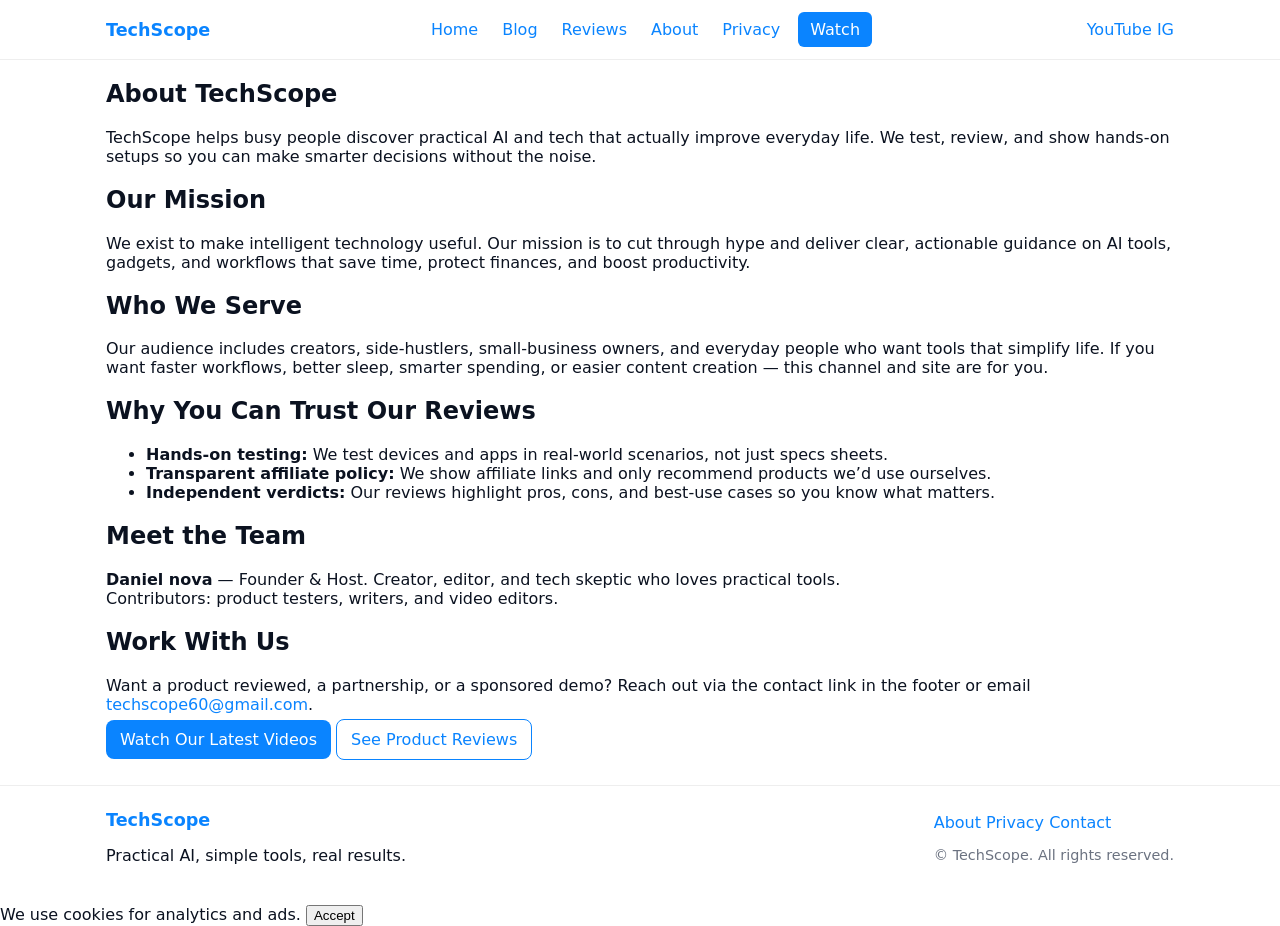
==== about.html @ 2de4ad94 "Add files via upload" ====
<!doctype html>
<html lang="en">
<head>
  <meta charset="utf-8" />
  <meta name="viewport" content="width=device-width,initial-scale=1" />
  <title>About — TechScope</title>
  <meta name="description" content="About TechScope — mission, audience, and why you can trust our AI and tech reviews." />
  <link rel="stylesheet" href="styles.css" />
</head>
<body>
  <header class="site-header">
    <div class="wrap">
      <a class="brand" href="index.html">TechScope</a>
      <nav class="main-nav" id="main-nav">
        <a href="index.html">Home</a>
        <a href="#blog">Blog</a>
        <a href="#reviews">Reviews</a>
        <a href="about.html">About</a>
        <a href="privacy.html">Privacy</a>
        <a href="#watch" class="cta">Watch</a>
      </nav>
      <div class="social-icons">
        <a href="#" class="icon yt">YouTube</a>
        <a href="#" class="icon ig">IG</a>
        <button id="menuToggle2" class="menu-toggle">☰</button>
      </div>
    </div>
  </header>

  <main class="wrap content">
    <article class="about">
      <h1>About TechScope</h1>
      <p class="lede">TechScope helps busy people discover practical AI and tech that actually improve everyday life. We test, review, and show hands-on setups so you can make smarter decisions without the noise.</p>

      <h2>Our Mission</h2>
      <p>We exist to make intelligent technology useful. Our mission is to cut through hype and deliver clear, actionable guidance on AI tools, gadgets, and workflows that save time, protect finances, and boost productivity.</p>

      <h2>Who We Serve</h2>
      <p>Our audience includes creators, side-hustlers, small-business owners, and everyday people who want tools that simplify life. If you want faster workflows, better sleep, smarter spending, or easier content creation — this channel and site are for you.</p>

      <h2>Why You Can Trust Our Reviews</h2>
      <ul>
        <li><strong>Hands-on testing:</strong> We test devices and apps in real-world scenarios, not just specs sheets.</li>
        <li><strong>Transparent affiliate policy:</strong> We show affiliate links and only recommend products we’d use ourselves.</li>
        <li><strong>Independent verdicts:</strong> Our reviews highlight pros, cons, and best-use cases so you know what matters.</li>
      </ul>

      <h2>Meet the Team</h2>
      <p><strong>Daniel nova</strong> — Founder & Host. Creator, editor, and tech skeptic who loves practical tools. <br />
      Contributors: product testers, writers, and video editors.</p>

      <h2>Work With Us</h2>
      <p>Want a product reviewed, a partnership, or a sponsored demo? Reach out via the contact link in the footer or email <a href="mailto:techscope60@gmail.com">techscope60@gmail.com</a>.</p>

      <div class="cta-block">
        <a class="btn" href="https://youtu.be/22xozVf1bE0?si=DqIwPUyCSebJTLYo">Watch Our Latest Videos</a>
        <a class="btn outline" href="index.html#reviews">See Product Reviews</a>
      </div>
    </article>
  </main>

  <footer class="site-footer">
    <div class="wrap footer-inner">
      <div class="footer-left">
        <a class="brand" href="index.html">TechScope</a>
        <p>Practical AI, simple tools, real results.</p>
      </div>
      <div class="footer-right">
        <nav>
          <a href="about.html">About</a>
          <a href="privacy.html">Privacy</a>
          <a href="#">Contact</a>
        </nav>
        <p class="legal">© <span id="year2"></span> TechScope. All rights reserved.</p>
      </div>
    </div>
  </footer>

  <script src="script.js"></script>
</body>
</html>
---- styles.css ----
:root{
  --bg:#ffffff; --text:#0b1220; --accent:#0a84ff; --muted:#6b7280; --max:1100px;
  --radius:10px; --gap:16px; font-family: Inter, system-ui, -apple-system, "Segoe UI", Roboto, "Helvetica Neue", Arial;
}
*{box-sizing:border-box}
html,body{height:100%;margin:0;color:var(--text);background:var(--bg);-webkit-font-smoothing:antialiased}

/* Page background image with subtle overlay for readability */
body {
  position:relative;
  background-color: var(--bg); /* fallback */
}

/* use a fixed pseudo-element so content keeps its stacking context */
body::before{
  content: "";
  position: fixed;
  inset: 0;
  z-index: -1;
  background-image: linear-gradient(rgba(255,255,255,0.55), rgba(255,255,255,0.55)), url('images/bg.jpg');
  background-size: cover;
  background-position: center;
  background-repeat: no-repeat;
  -webkit-background-size: cover;
  will-change: transform;
  pointer-events: none;
}

/* reduce motion / avoid parallax on mobile */
@media (max-width: 800px){
  body::before{
    background-attachment: scroll;
    background-position: center top;
    background-image: linear-gradient(rgba(255,255,255,0.65), rgba(255,255,255,0.65)), url('images/bg.jpg');
  }
}

/* Respect reduced motion preference */
@media (prefers-reduced-motion: reduce){
  body::before { will-change: auto; }
}

.wrap{max-width:var(--max);margin:0 auto;padding:0 16px}
a{color:var(--accent);text-decoration:none}
.brand{font-weight:700;font-size:1.1rem}
.site-header{border-bottom:1px solid #eee;background:#fff;position:sticky;top:0;z-index:50}
.site-header .wrap{display:flex;align-items:center;justify-content:space-between;padding:12px 16px}
.main-nav{display:flex;gap:12px;align-items:center}
.main-nav a{padding:8px 6px;border-radius:6px}
.main-nav a.cta{background:var(--accent);color:#fff;padding:8px 12px}
.menu-toggle{display:none;background:none;border:1px solid #ddd;padding:6px;border-radius:6px}

/* Skip link */
.skip-link{position:absolute;left:-999px;top:auto;width:1px;height:1px;overflow:hidden}
.skip-link:focus{position:static;width:auto;height:auto;padding:8px 12px;background:#000;color:#fff;border-radius:6px;left:16px;top:16px;z-index:999}

/* Hero */
.hero{padding:36px 0}
.hero-inner{display:flex;gap:24px;align-items:center}
.hero-text{flex:1}
.hero-media{flex:1}
.video-placeholder{background:#f3f4f6;border-radius:8px;height:200px;display:flex;align-items:center;justify-content:center;color:var(--muted)}

/* Hero video embed */
.video-embed{position:relative;padding-bottom:56.25%;height:0;overflow:hidden;border-radius:8px}
.video-embed iframe{position:absolute;top:0;left:0;width:100%;height:100%;border:0}

/* Sections */
.section{padding:28px 0}
.card-grid, .video-grid, .product-grid{display:grid;gap:16px}
.card-grid{grid-template-columns:repeat(auto-fit,minmax(220px,1fr))}
.video-grid{grid-template-columns:repeat(auto-fit,minmax(200px,1fr))}
.product-grid{grid-template-columns:repeat(auto-fit,minmax(220px,1fr))}

/* Subscribe */
.subscribe-form{display:flex;gap:8px;align-items:center}
.subscribe-form input[type="email"]{flex:1;padding:10px;border:1px solid #e5e7eb;border-radius:8px}
.btn{background:var(--accent);color:#fff;padding:10px 14px;border-radius:8px;border:none;cursor:pointer}
.btn.outline{background:transparent;border:1px solid var(--accent);color:var(--accent)}

/* Footer */
.site-footer{border-top:1px solid #eee;padding:24px 0;margin-top:36px}
.footer-inner{display:flex;justify-content:space-between;gap:16px;align-items:center}
.legal{color:var(--muted);font-size:0.9rem}

/* Utilities */
.visually-hidden{position:absolute!important;height:1px;width:1px;overflow:hidden;clip:rect(1px,1px,1px,1px);white-space:nowrap}
.noscript-warning{background:#fffbeb;color:#92400e;padding:12px;margin:12px;border-radius:8px}

/* Responsive */
@media (max-width:800px){
  .hero-inner{flex-direction:column}
  .main-nav{position:absolute;left:0;right:0;top:64px;background:#fff;flex-direction:column;padding:12px;display:none}
  .main-nav[data-open="true"]{display:flex}
  .menu-toggle{display:inline-block}
  .footer-inner{flex-direction:column;align-items:flex-start}
}
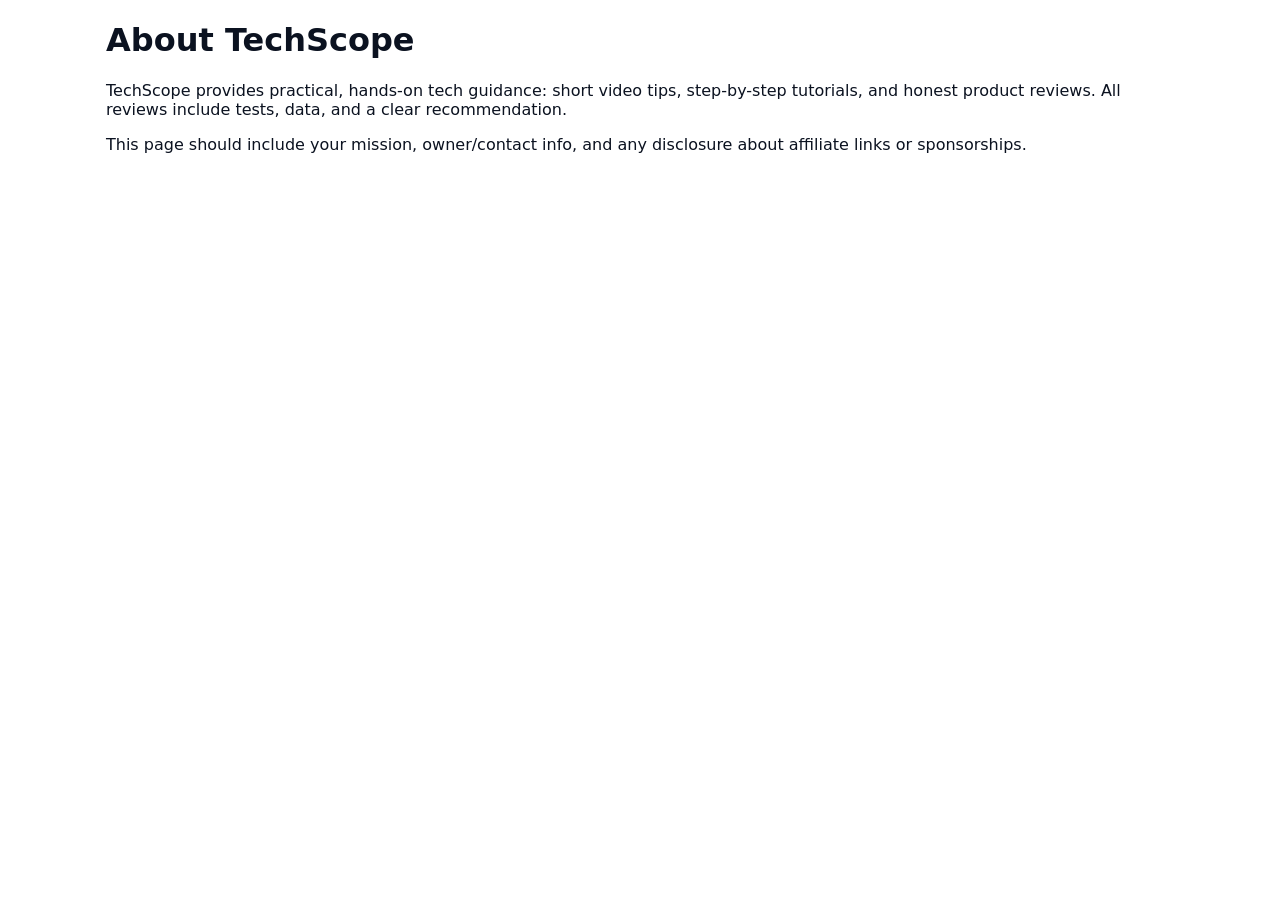
==== commit 5c75a33e: "Add files via upload" ====
--- a/about.html
+++ b/about.html
@@ -2,80 +2,15 @@
 <html lang="en">
 <head>
   <meta charset="utf-8" />
+  <title>About — TechScope</title>
   <meta name="viewport" content="width=device-width,initial-scale=1" />
-  <title>About — TechScope</title>
-  <meta name="description" content="About TechScope — mission, audience, and why you can trust our AI and tech reviews." />
   <link rel="stylesheet" href="styles.css" />
 </head>
 <body>
-  <header class="site-header">
-    <div class="wrap">
-      <a class="brand" href="index.html">TechScope</a>
-      <nav class="main-nav" id="main-nav">
-        <a href="index.html">Home</a>
-        <a href="#blog">Blog</a>
-        <a href="#reviews">Reviews</a>
-        <a href="about.html">About</a>
-        <a href="privacy.html">Privacy</a>
-        <a href="#watch" class="cta">Watch</a>
-      </nav>
-      <div class="social-icons">
-        <a href="#" class="icon yt">YouTube</a>
-        <a href="#" class="icon ig">IG</a>
-        <button id="menuToggle2" class="menu-toggle">☰</button>
-      </div>
-    </div>
-  </header>
-
-  <main class="wrap content">
-    <article class="about">
-      <h1>About TechScope</h1>
-      <p class="lede">TechScope helps busy people discover practical AI and tech that actually improve everyday life. We test, review, and show hands-on setups so you can make smarter decisions without the noise.</p>
-
-      <h2>Our Mission</h2>
-      <p>We exist to make intelligent technology useful. Our mission is to cut through hype and deliver clear, actionable guidance on AI tools, gadgets, and workflows that save time, protect finances, and boost productivity.</p>
-
-      <h2>Who We Serve</h2>
-      <p>Our audience includes creators, side-hustlers, small-business owners, and everyday people who want tools that simplify life. If you want faster workflows, better sleep, smarter spending, or easier content creation — this channel and site are for you.</p>
-
-      <h2>Why You Can Trust Our Reviews</h2>
-      <ul>
-        <li><strong>Hands-on testing:</strong> We test devices and apps in real-world scenarios, not just specs sheets.</li>
-        <li><strong>Transparent affiliate policy:</strong> We show affiliate links and only recommend products we’d use ourselves.</li>
-        <li><strong>Independent verdicts:</strong> Our reviews highlight pros, cons, and best-use cases so you know what matters.</li>
-      </ul>
-
-      <h2>Meet the Team</h2>
-      <p><strong>Daniel nova</strong> — Founder & Host. Creator, editor, and tech skeptic who loves practical tools. <br />
-      Contributors: product testers, writers, and video editors.</p>
-
-      <h2>Work With Us</h2>
-      <p>Want a product reviewed, a partnership, or a sponsored demo? Reach out via the contact link in the footer or email <a href="mailto:techscope60@gmail.com">techscope60@gmail.com</a>.</p>
-
-      <div class="cta-block">
-        <a class="btn" href="https://youtu.be/22xozVf1bE0?si=DqIwPUyCSebJTLYo">Watch Our Latest Videos</a>
-        <a class="btn outline" href="index.html#reviews">See Product Reviews</a>
-      </div>
-    </article>
+  <main class="wrap">
+    <h1>About TechScope</h1>
+    <p>TechScope provides practical, hands-on tech guidance: short video tips, step-by-step tutorials, and honest product reviews. All reviews include tests, data, and a clear recommendation.</p>
+    <p>This page should include your mission, owner/contact info, and any disclosure about affiliate links or sponsorships.</p>
   </main>
-
-  <footer class="site-footer">
-    <div class="wrap footer-inner">
-      <div class="footer-left">
-        <a class="brand" href="index.html">TechScope</a>
-        <p>Practical AI, simple tools, real results.</p>
-      </div>
-      <div class="footer-right">
-        <nav>
-          <a href="about.html">About</a>
-          <a href="privacy.html">Privacy</a>
-          <a href="#">Contact</a>
-        </nav>
-        <p class="legal">© <span id="year2"></span> TechScope. All rights reserved.</p>
-      </div>
-    </div>
-  </footer>
-
-  <script src="script.js"></script>
 </body>
 </html>
--- a/styles.css
+++ b/styles.css
@@ -61,7 +61,7 @@
 .hero-media{flex:1}
 .video-placeholder{background:#f3f4f6;border-radius:8px;height:200px;display:flex;align-items:center;justify-content:center;color:var(--muted)}
 
-/* Hero video embed */
+/* Responsive video embed */
 .video-embed{position:relative;padding-bottom:56.25%;height:0;overflow:hidden;border-radius:8px}
 .video-embed iframe{position:absolute;top:0;left:0;width:100%;height:100%;border:0}
 
@@ -95,3 +95,37 @@
   .menu-toggle{display:inline-block}
   .footer-inner{flex-direction:column;align-items:flex-start}
 }
+
+/* Cookie banner */
+.cookie-banner{position:fixed;left:16px;right:16px;bottom:14px;z-index:9999;background:linear-gradient(#ffffff,#fbfdff);box-shadow:0 6px 18px rgba(11,18,32,0.08);padding:12px;border-radius:10px;display:flex;justify-content:space-between;align-items:center;gap:12px}
+.cookie-inner{display:flex;gap:12px;align-items:center;flex-wrap:wrap}
+.btn.small{padding:6px 10px;font-size:0.9rem}
+.btn.outline.small{background:transparent;border:1px solid var(--accent);color:var(--accent)}
+/* small note for ad-slot */
+.ad-slot{min-height:90px;display:flex;align-items:center;justify-content:center;border-radius:8px;background:rgba(250,250,250,0.6);color:var(--muted);padding:12px}
+
+/* hidden helper to hide banner via JS or when consent present */
+.cookie-banner.hidden{display:none !important}
+
+/* make banner less intrusive on narrow screens */
+@media (max-width:600px){
+  .cookie-inner{flex-direction:column;align-items:flex-start}
+  .cookie-actions{width:100%;justify-content:flex-end}
+  .subscribe-row{flex-direction:column}
+}
+
+/* Article meta + content polish */
+.article-meta{color:var(--muted);font-size:0.95rem;margin:8px 0 18px;display:flex;gap:10px;align-items:center}
+.article-meta .meta-author{font-weight:600}
+.article-meta .meta-time{opacity:0.9}
+
+/* Improved focus outline for keyboard users */
+a:focus, button:focus, input:focus, textarea:focus{outline:3px solid rgba(10,132,255,0.18);outline-offset:3px}
+
+/* Article typography improvements */
+article h1{font-size:1.9rem;margin-bottom:6px}
+article p{line-height:1.65;color:var(--text);margin:0 0 14px}
+
+/* small layout for subscribe row */
+.subscribe-row{display:flex;gap:20px;align-items:flex-start;flex-wrap:wrap}
+.subscribe-yt{min-width:220px}
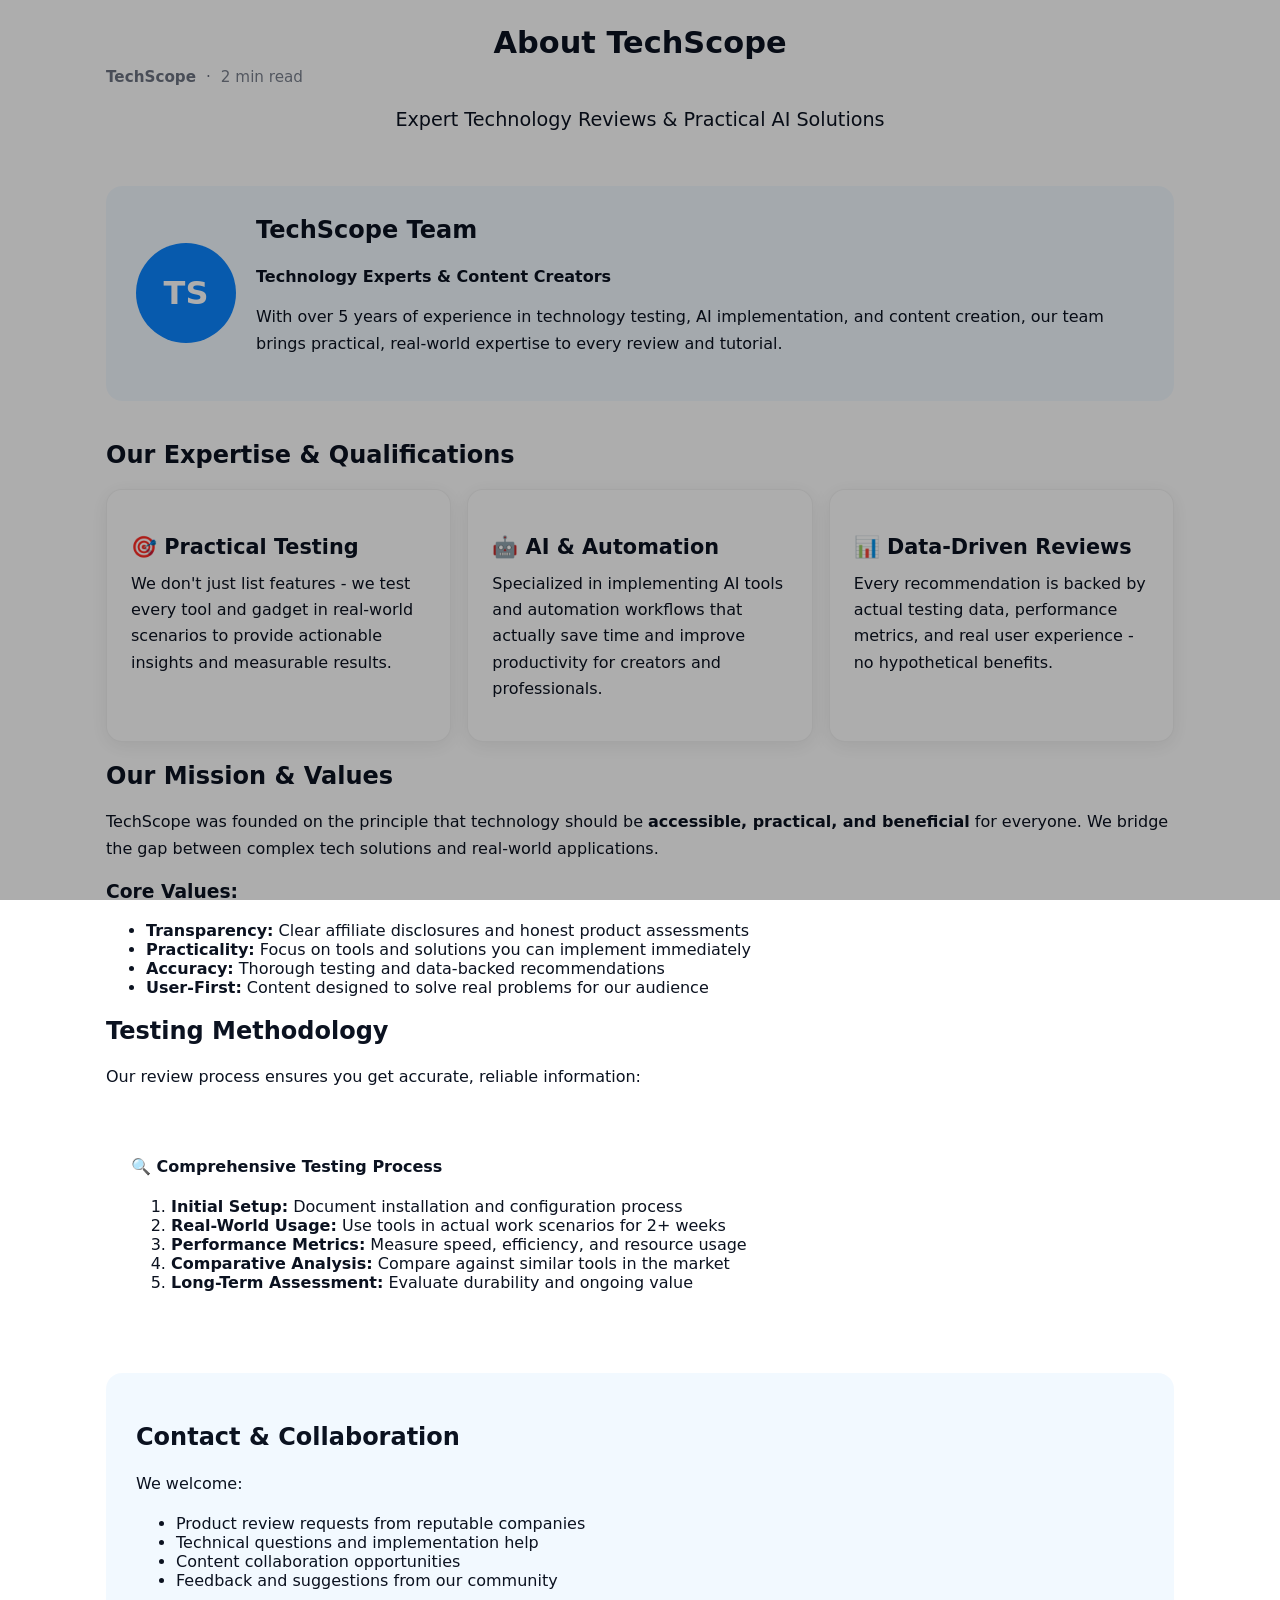
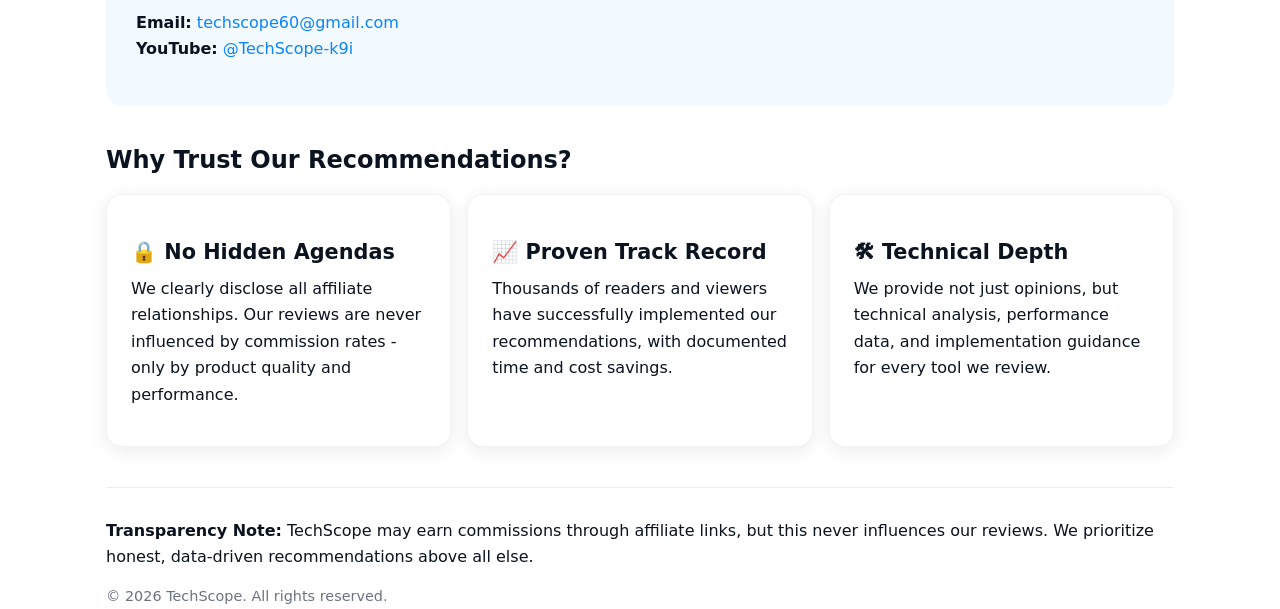
==== commit 82523047: "Add files via upload" ====
--- a/about.html
+++ b/about.html
@@ -4,13 +4,142 @@
   <meta charset="utf-8" />
   <title>About — TechScope</title>
   <meta name="viewport" content="width=device-width,initial-scale=1" />
+  <meta name="description" content="Meet the TechScope team - Experts in technology, AI tools, and practical automation solutions. Learn about our mission and expertise." />
   <link rel="stylesheet" href="styles.css" />
+  <script type="application/ld+json">
+  {
+    "@context": "https://schema.org",
+    "@type": "AboutPage",
+    "name": "About TechScope",
+    "description": "Expert technology reviews and practical AI tool guidance",
+    "publisher": {
+      "@type": "Organization",
+      "name": "TechScope",
+      "url": "https://dannynova.github.io",
+      "logo": "https://dannynova.github.io/icons/icon-192.png",
+      "sameAs": [
+        "https://www.youtube.com/@TechScope-k9i"
+      ]
+    }
+  }
+  </script>
 </head>
 <body>
   <main class="wrap">
-    <h1>About TechScope</h1>
-    <p>TechScope provides practical, hands-on tech guidance: short video tips, step-by-step tutorials, and honest product reviews. All reviews include tests, data, and a clear recommendation.</p>
-    <p>This page should include your mission, owner/contact info, and any disclosure about affiliate links or sponsorships.</p>
+    <article>
+      <header style="text-align: center; margin-bottom: 50px;">
+        <h1>About TechScope</h1>
+        <p class="muted" style="font-size: 1.2rem;">Expert Technology Reviews & Practical AI Solutions</p>
+      </header>
+
+      <!-- Author Bio Section - Crucial for E-E-A-T -->
+      <section class="author-bio" style="background: rgba(10,132,255,0.05); padding: 30px; border-radius: 16px; margin: 40px 0;">
+        <div style="display: flex; gap: 20px; align-items: center; flex-wrap: wrap;">
+          <div style="flex: 0 0 100px;">
+            <div style="width: 100px; height: 100px; border-radius: 50%; background: var(--accent); display: flex; align-items: center; justify-content: center; color: white; font-size: 2rem; font-weight: bold;">
+              TS
+            </div>
+          </div>
+          <div style="flex: 1; min-width: 250px;">
+            <h2 style="margin-top: 0;">TechScope Team</h2>
+            <p><strong>Technology Experts & Content Creators</strong></p>
+            <p>With over 5 years of experience in technology testing, AI implementation, and content creation, our team brings practical, real-world expertise to every review and tutorial.</p>
+          </div>
+        </div>
+      </section>
+
+      <section class="fade-in">
+        <h2>Our Expertise & Qualifications</h2>
+        <div class="card-grid">
+          <div class="card">
+            <h3>🎯 Practical Testing</h3>
+            <p>We don't just list features - we test every tool and gadget in real-world scenarios to provide actionable insights and measurable results.</p>
+          </div>
+          
+          <div class="card">
+            <h3>🤖 AI & Automation</h3>
+            <p>Specialized in implementing AI tools and automation workflows that actually save time and improve productivity for creators and professionals.</p>
+          </div>
+          
+          <div class="card">
+            <h3>📊 Data-Driven Reviews</h3>
+            <p>Every recommendation is backed by actual testing data, performance metrics, and real user experience - no hypothetical benefits.</p>
+          </div>
+        </div>
+      </section>
+
+      <section class="fade-in">
+        <h2>Our Mission & Values</h2>
+        <p>TechScope was founded on the principle that technology should be <strong>accessible, practical, and beneficial</strong> for everyone. We bridge the gap between complex tech solutions and real-world applications.</p>
+        
+        <h3>Core Values:</h3>
+        <ul>
+          <li><strong>Transparency:</strong> Clear affiliate disclosures and honest product assessments</li>
+          <li><strong>Practicality:</strong> Focus on tools and solutions you can implement immediately</li>
+          <li><strong>Accuracy:</strong> Thorough testing and data-backed recommendations</li>
+          <li><strong>User-First:</strong> Content designed to solve real problems for our audience</li>
+        </ul>
+      </section>
+
+      <section class="fade-in">
+        <h2>Testing Methodology</h2>
+        <p>Our review process ensures you get accurate, reliable information:</p>
+        
+        <div style="background: white; padding: 25px; border-radius: 12px; margin: 20px 0;">
+          <h4>🔍 Comprehensive Testing Process</h4>
+          <ol>
+            <li><strong>Initial Setup:</strong> Document installation and configuration process</li>
+            <li><strong>Real-World Usage:</strong> Use tools in actual work scenarios for 2+ weeks</li>
+            <li><strong>Performance Metrics:</strong> Measure speed, efficiency, and resource usage</li>
+            <li><strong>Comparative Analysis:</strong> Compare against similar tools in the market</li>
+            <li><strong>Long-Term Assessment:</strong> Evaluate durability and ongoing value</li>
+          </ol>
+        </div>
+      </section>
+
+      <section class="fade-in" style="background: rgba(10,132,255,0.05); padding: 30px; border-radius: 16px; margin: 40px 0;">
+        <h2>Contact & Collaboration</h2>
+        <p>We welcome:</p>
+        <ul>
+          <li>Product review requests from reputable companies</li>
+          <li>Technical questions and implementation help</li>
+          <li>Content collaboration opportunities</li>
+          <li>Feedback and suggestions from our community</li>
+        </ul>
+        
+        <p style="margin-top: 20px;">
+          <strong>Email:</strong> <a href="mailto:techscope60@gmail.com">techscope60@gmail.com</a><br>
+          <strong>YouTube:</strong> <a href="https://www.youtube.com/@TechScope-k9i" target="_blank">@TechScope-k9i</a>
+        </p>
+      </section>
+
+      <!-- E-E-A-T Signals -->
+      <section class="fade-in">
+        <h2>Why Trust Our Recommendations?</h2>
+        <div class="card-grid">
+          <div class="card">
+            <h3>🔒 No Hidden Agendas</h3>
+            <p>We clearly disclose all affiliate relationships. Our reviews are never influenced by commission rates - only by product quality and performance.</p>
+          </div>
+          
+          <div class="card">
+            <h3>📈 Proven Track Record</h3>
+            <p>Thousands of readers and viewers have successfully implemented our recommendations, with documented time and cost savings.</p>
+          </div>
+          
+          <div class="card">
+            <h3>🛠 Technical Depth</h3>
+            <p>We provide not just opinions, but technical analysis, performance data, and implementation guidance for every tool we review.</p>
+          </div>
+        </div>
+      </section>
+
+      <footer class="fade-in" style="border-top: 1px solid #eee; padding-top: 30px; margin-top: 40px;">
+        <p><strong>Transparency Note:</strong> TechScope may earn commissions through affiliate links, but this never influences our reviews. We prioritize honest, data-driven recommendations above all else.</p>
+        <p class="legal">© <span id="year"></span> TechScope. All rights reserved.</p>
+      </footer>
+    </article>
   </main>
+  <script src="script.js" defer></script>
 </body>
-</html>
+</html>
--- a/styles.css
+++ b/styles.css
@@ -54,13 +54,267 @@
 .skip-link{position:absolute;left:-999px;top:auto;width:1px;height:1px;overflow:hidden}
 .skip-link:focus{position:static;width:auto;height:auto;padding:8px 12px;background:#000;color:#fff;border-radius:6px;left:16px;top:16px;z-index:999}
 
-/* Hero */
-.hero{padding:36px 0}
-.hero-inner{display:flex;gap:24px;align-items:center}
-.hero-text{flex:1}
-.hero-media{flex:1}
-.video-placeholder{background:#f3f4f6;border-radius:8px;height:200px;display:flex;align-items:center;justify-content:center;color:var(--muted)}
-
+/* Add these to your existing styles.css */
+
+/* Enhanced Hero Section */
+.hero {
+  padding: 60px 0;
+  background: linear-gradient(135deg, rgba(10,132,255,0.1) 0%, rgba(255,255,255,0.8) 100%);
+  border-radius: 0 0 30px 30px;
+  margin-bottom: 40px;
+}
+
+.hero h1 {
+  font-size: 2.5rem;
+  font-weight: 700;
+  line-height: 1.2;
+  margin-bottom: 20px;
+  background: linear-gradient(135deg, #0a84ff 0%, #0055cc 100%);
+  -webkit-background-clip: text;
+  -webkit-text-fill-color: transparent;
+  background-clip: text;
+}
+
+.hero-cta {
+  display: flex;
+  gap: 16px;
+  margin-top: 30px;
+  flex-wrap: wrap;
+}
+
+.hero-cta .btn {
+  padding: 14px 28px;
+  font-weight: 600;
+  border-radius: 12px;
+  transition: all 0.3s ease;
+  box-shadow: 0 4px 15px rgba(10,132,255,0.2);
+}
+
+.hero-cta .btn:hover {
+  transform: translateY(-2px);
+  box-shadow: 0 6px 20px rgba(10,132,255,0.3);
+}
+
+/* Enhanced Cards */
+.card {
+  background: white;
+  border-radius: 16px;
+  padding: 24px;
+  box-shadow: 0 4px 20px rgba(0,0,0,0.08);
+  transition: all 0.3s ease;
+  border: 1px solid rgba(0,0,0,0.05);
+}
+
+.card:hover {
+  transform: translateY(-5px);
+  box-shadow: 0 8px 30px rgba(0,0,0,0.12);
+}
+
+.card h3 {
+  font-size: 1.3rem;
+  margin-bottom: 12px;
+  color: var(--text);
+}
+
+.card h3 a {
+  color: inherit;
+  text-decoration: none;
+}
+
+.card h3 a:hover {
+  color: var(--accent);
+}
+
+.read-more {
+  color: var(--accent);
+  font-weight: 600;
+  text-decoration: none;
+  display: inline-flex;
+  align-items: center;
+  gap: 6px;
+  transition: gap 0.3s ease;
+}
+
+.read-more:hover {
+  gap: 10px;
+}
+
+/* Featured Badge */
+.featured-badge {
+  background: linear-gradient(135deg, #ff6b6b, #ee5a24);
+  color: white;
+  padding: 4px 12px;
+  border-radius: 20px;
+  font-size: 0.8rem;
+  font-weight: 600;
+  display: inline-block;
+  margin-bottom: 12px;
+}
+
+/* Stats Section */
+.stats {
+  display: grid;
+  grid-template-columns: repeat(auto-fit, minmax(150px, 1fr));
+  gap: 20px;
+  margin: 40px 0;
+  text-align: center;
+}
+
+.stat-item {
+  background: white;
+  padding: 20px;
+  border-radius: 12px;
+  box-shadow: 0 2px 15px rgba(0,0,0,0.08);
+}
+
+.stat-number {
+  font-size: 2rem;
+  font-weight: 700;
+  color: var(--accent);
+  display: block;
+}
+
+.stat-label {
+  color: var(--muted);
+  font-size: 0.9rem;
+}
+
+/* Testimonial Section */
+.testimonial {
+  background: linear-gradient(135deg, #667eea 0%, #764ba2 100%);
+  color: white;
+  padding: 40px;
+  border-radius: 20px;
+  margin: 40px 0;
+  text-align: center;
+}
+
+.testimonial-content {
+  font-size: 1.2rem;
+  font-style: italic;
+  margin-bottom: 20px;
+  line-height: 1.6;
+}
+
+.testimonial-author {
+  font-weight: 600;
+  opacity: 0.9;
+}
+
+/* Progress Bars */
+.progress-bar {
+  background: #e9ecef;
+  border-radius: 10px;
+  height: 8px;
+  margin: 15px 0;
+  overflow: hidden;
+}
+
+.progress-fill {
+  height: 100%;
+  background: linear-gradient(90deg, var(--accent), #0055cc);
+  border-radius: 10px;
+  transition: width 0.8s ease;
+}
+
+/* Newsletter CTA */
+.newsletter-cta {
+  background: linear-gradient(135deg, #667eea 0%, #764ba2 100%);
+  color: white;
+  padding: 50px 40px;
+  border-radius: 20px;
+  text-align: center;
+  margin: 50px 0;
+}
+
+.newsletter-cta h2 {
+  color: white;
+  margin-bottom: 15px;
+}
+
+.newsletter-cta p {
+  opacity: 0.9;
+  margin-bottom: 25px;
+}
+
+.newsletter-form {
+  display: flex;
+  gap: 12px;
+  max-width: 400px;
+  margin: 0 auto;
+}
+
+.newsletter-form input {
+  flex: 1;
+  padding: 12px 16px;
+  border: none;
+  border-radius: 8px;
+  font-size: 1rem;
+}
+
+.newsletter-form .btn {
+  background: white;
+  color: #667eea;
+  font-weight: 600;
+}
+
+/* Animation Classes */
+.fade-in {
+  animation: fadeIn 0.8s ease-in;
+}
+
+@keyframes fadeIn {
+  from { opacity: 0; transform: translateY(20px); }
+  to { opacity: 1; transform: translateY(0); }
+}
+
+/* Enhanced Footer */
+.site-footer {
+  background: var(--text);
+  color: white;
+  margin-top: 60px;
+}
+
+.site-footer a {
+  color: rgba(255,255,255,0.8);
+}
+
+.site-footer a:hover {
+  color: white;
+}
+
+.footer-inner {
+  display: grid;
+  grid-template-columns: 1fr 1fr;
+  gap: 40px;
+}
+
+.footer-brand {
+  font-size: 1.3rem;
+  font-weight: 700;
+  margin-bottom: 10px;
+  display: block;
+}
+
+/* Responsive Improvements */
+@media (max-width: 768px) {
+  .hero h1 {
+    font-size: 2rem;
+  }
+  
+  .hero-cta {
+    flex-direction: column;
+  }
+  
+  .footer-inner {
+    grid-template-columns: 1fr;
+    gap: 30px;
+  }
+  
+  .newsletter-form {
+    flex-direction: column;
+  }
+}
 /* Responsive video embed */
 .video-embed{position:relative;padding-bottom:56.25%;height:0;overflow:hidden;border-radius:8px}
 .video-embed iframe{position:absolute;top:0;left:0;width:100%;height:100%;border:0}
